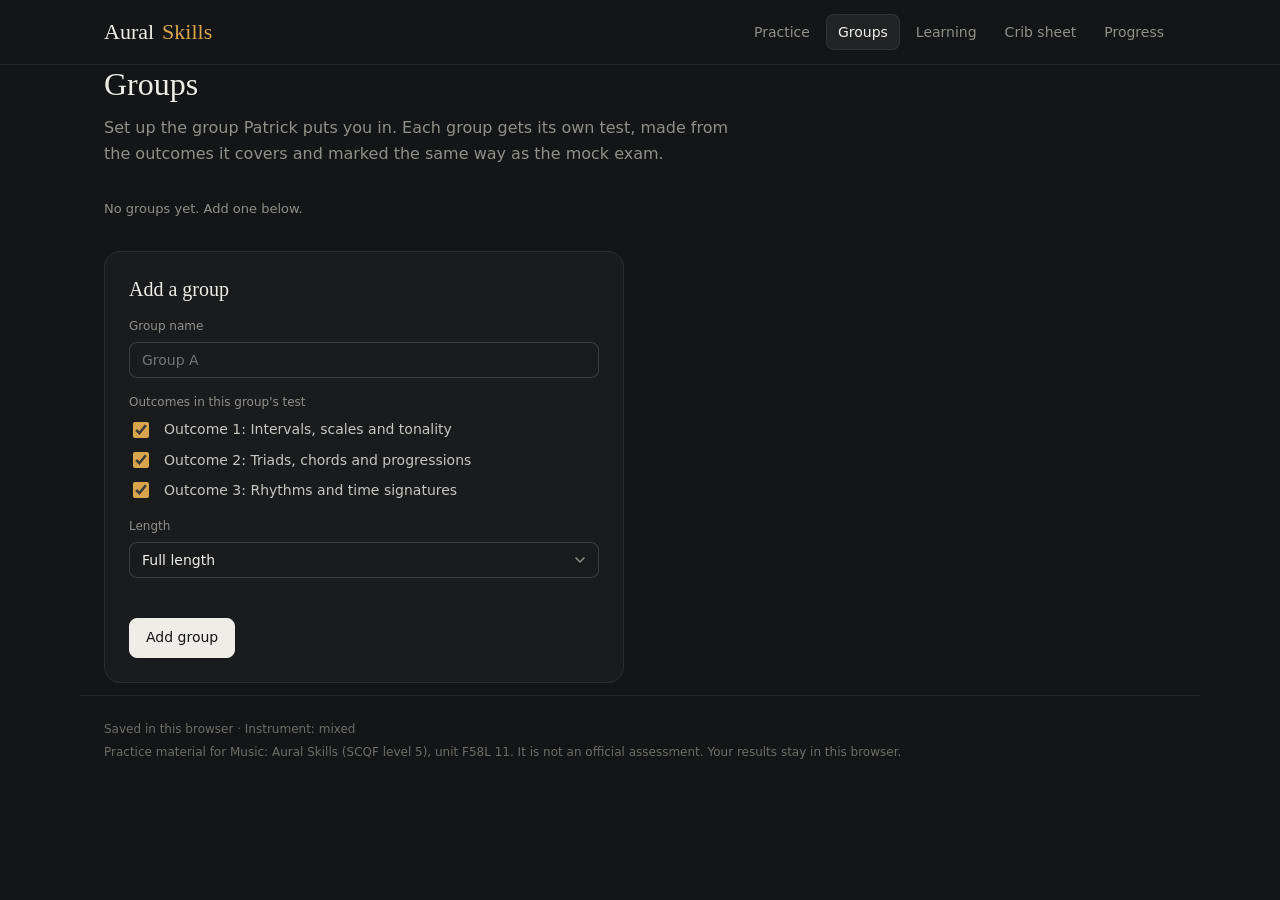
==== groups/index.html @ 0c5f2321 "Add files via upload" ====
<!doctype html>
<html lang="en-GB">
<head>
  <meta charset="utf-8">
  <meta name="viewport" content="width=device-width, initial-scale=1">
  <meta name="color-scheme" content="dark">
  <meta name="theme-color" content="#141516">
  <title>Groups: Aural Skills</title>
  <meta name="description" content="Listening practice and a timed mock exam for Music: Aural Skills (SCQF level 5, unit F58L 11): intervals, scales, tonality, triads, chords, progressions, rhythms and time signatures.">
  <link rel="icon" href="data:image/svg+xml,%3Csvg xmlns='http://www.w3.org/2000/svg' viewBox='0 0 100 100'%3E%3Crect width='100' height='100' rx='20' fill='%23d9a54c'/%3E%3Ctext x='50' y='72' font-size='64' font-family='Georgia,serif' text-anchor='middle' fill='%231a1306'%3EA%3C/text%3E%3C/svg%3E">
  <link rel="stylesheet" href="../style.css">
</head>
<body data-page="groups">
  <header class="top">
    <div class="wrap bar">
      <h1 class="mark">Aural<span>Skills</span></h1>
      <nav aria-label="Main">
        <button class="navbtn" data-nav="home">Practice</button>
        <button class="navbtn" data-nav="groups">Groups</button>
        <button class="navbtn" data-nav="learning">Learning</button>
        <button class="navbtn" data-nav="crib">Crib sheet</button>
        <button class="navbtn" data-nav="progress">Progress</button>
      </nav>
    </div>
  </header>

  <main id="app" class="wrap"></main>

  <noscript><p class="wrap">This trainer needs JavaScript to play and check sounds.</p></noscript>

  <footer class="wrap disclaimer">
    <p id="foot-info">Saved in this browser</p>
    <p>Practice material for Music: Aural Skills (SCQF level 5), unit F58L 11. It is not an official assessment. Your results stay in this browser.</p>
  </footer>

  <script src="../js/theory.js"></script>
  <script src="../js/synth.js"></script>
  <script src="../js/ex_pitch.js"></script>
  <script src="../js/ex_rhythm.js"></script>
  <script src="../js/exercises.js"></script>
  <script src="../js/crib.js"></script>
  <script src="../js/learning.js"></script>
  <script src="../js/progress.js"></script>
  <script src="../js/app.js"></script>
</body>
</html>
---- style.css ----
/* Quiet graphite, one brass accent, serif headings. Spacing on a 4px grid. */
:root {
  --bg: #141516;
  --surface: #1a1b1d;
  --raise: #222325;
  --line: rgba(239, 237, 232, .08);
  --line-hi: rgba(239, 237, 232, .16);
  --fg: #efede8;
  --text: #c8c6c0;
  --muted: #918f89;
  --dim: #6e6d68;
  --accent: #d9a54c;
  --on-accent: #1a1306;
  --good: #7cc596;
  --bad: #e58a80;
  --good-bg: rgba(124, 197, 150, .10);
  --bad-bg: rgba(229, 138, 128, .10);
  --serif: "Iowan Old Style", "Palatino Linotype", Palatino, "Book Antiqua", Georgia, serif;
  --sans: Inter, system-ui, -apple-system, "Segoe UI", Roboto, sans-serif;
  --mono: ui-monospace, "SF Mono", "Cascadia Mono", Menlo, Consolas, monospace;
  --ease: cubic-bezier(.2, 0, 0, 1);
  color-scheme: dark;
}

* { box-sizing: border-box; }
html { background: var(--bg); }
body { margin: 0; background: var(--bg); color: var(--text); font: 15px/1.6 var(--sans); }
.wrap { max-width: 1120px; margin: 0 auto; padding: 0 24px; }
h1, h2, h3, h4, p, dl, dd, ol, ul { margin: 0; padding: 0; }
ul, ol { list-style: none; }
button, select, input { font: inherit; color: inherit; }
:focus-visible { outline: 2px solid var(--accent); outline-offset: 2px; }

/* ---------- top bar ---------- */
.top { border-bottom: 1px solid var(--line); }
.bar { display: flex; align-items: center; justify-content: space-between; height: 64px; }
.mark { font: 500 22px var(--serif); color: var(--fg); letter-spacing: 0; }
.mark span { color: var(--accent); margin-left: 8px; }
nav { display: flex; gap: 4px; }
.navbtn {
  background: none; border: 0; cursor: pointer; border-radius: 8px; height: 36px; padding: 0 12px;
  font-size: 14px; color: var(--muted); transition: color .15s var(--ease), background-color .15s var(--ease);
}
.navbtn:hover { color: var(--fg); background: var(--raise); }
.navbtn.on { color: var(--fg); background: var(--raise); box-shadow: inset 0 0 0 1px var(--line); }

main { padding-top: 40px; padding-bottom: 64px; min-height: 70vh; }

/* ---------- type ---------- */
h2 { font: 500 32px/1.2 var(--serif); color: var(--fg); }
h3 { font: 500 20px/1.3 var(--serif); color: var(--fg); }
h4 { font-size: 15px; font-weight: 500; color: var(--fg); line-height: 1.4; }
.meta, .k { font-size: 12px; line-height: 16px; color: var(--muted); }
.note { font-size: 13px; color: var(--muted); }
.ok { color: var(--good); }
.no { color: var(--bad); }
.lead { max-width: 640px; margin-bottom: 32px; }
.lead p { margin-top: 12px; color: var(--muted); font-size: 16px; }
.section-title { font: 500 20px/1.3 var(--serif); }

/* ---------- controls ---------- */
.btn {
  display: inline-flex; align-items: center; justify-content: center; height: 40px; padding: 0 16px; cursor: pointer;
  background: none; border: 1px solid var(--line-hi); border-radius: 8px; color: var(--fg); font-size: 14px; font-weight: 500;
  transition: background-color .15s var(--ease), border-color .15s var(--ease), transform .15s var(--ease);
}
.btn:hover:not(:disabled) { background: var(--raise); border-color: var(--muted); }
.btn:active:not(:disabled) { transform: scale(.98); }
.btn:disabled { opacity: .4; cursor: not-allowed; }
.btn.primary { background: var(--fg); color: var(--bg); border-color: var(--fg); }
.btn.primary:hover:not(:disabled) { background: #fff; border-color: #fff; }
.btn.small { height: 32px; padding: 0 12px; font-size: 13px; }
.btn.danger { color: var(--bad); border-color: var(--bad); }
.btn.danger:hover:not(:disabled) { background: var(--bad-bg); border-color: var(--bad); }

.field {
  height: 36px; background: var(--surface); border: 1px solid var(--line-hi); border-radius: 8px; color: var(--fg);
  padding: 0 32px 0 12px; font-size: 14px; appearance: none; cursor: pointer;
  background-image: url("data:image/svg+xml,%3Csvg xmlns='http://www.w3.org/2000/svg' width='12' height='8' viewBox='0 0 12 8' fill='none' stroke='%23918f89' stroke-width='1.5'%3E%3Cpath d='M1.5 1.5l4.5 4.5 4.5-4.5'/%3E%3C/svg%3E");
  background-repeat: no-repeat; background-position: right 12px center;
}
.field option { background: var(--bg); }
.lbl { display: flex; align-items: center; gap: 12px; }

.switch { display: inline-flex; align-items: center; gap: 12px; cursor: pointer; background: none; border: 0; padding: 0; height: 40px; font-size: 14px; color: var(--text); }
.switch .box { width: 36px; height: 20px; border-radius: 10px; border: 1px solid var(--line-hi); background: var(--raise); position: relative; flex: none; transition: background-color .15s var(--ease); }
.switch .box::after { content: ""; position: absolute; top: 3px; left: 3px; width: 12px; height: 12px; border-radius: 50%; background: var(--muted); transition: transform .15s var(--ease), background-color .15s var(--ease); }
.switch[aria-checked="true"] .box { background: var(--accent); border-color: var(--accent); }
.switch[aria-checked="true"] .box::after { transform: translateX(16px); background: var(--on-accent); }

/* ---------- panels ---------- */
.panel { background: var(--surface); border: 1px solid var(--line); border-radius: 16px; padding: 24px; }
.row { display: flex; gap: 24px; align-items: center; flex-wrap: wrap; }
.alert { background: var(--bad-bg); border: 1px solid var(--bad); border-radius: 8px; padding: 12px 16px; margin-bottom: 16px; color: var(--fg); }

.split { display: grid; grid-template-columns: minmax(0, 1.7fr) minmax(0, 1fr); gap: 24px; }
.exam > * + * { margin-top: 12px; }
.exam h3 { font-size: 24px; margin-top: 4px; }
.exam > p:not(.meta):not(.note) { color: var(--muted); max-width: 520px; }
.exam .row { margin-top: 24px; }
.marks { display: flex; gap: 32px; margin-top: 24px; padding: 16px 0; border-block: 1px solid var(--line); }
.marks dt { font-size: 12px; color: var(--muted); }
.marks dd { font: 500 28px/1.3 var(--serif); color: var(--fg); font-variant-numeric: tabular-nums; }
.marks dd span { font-size: 16px; color: var(--muted); }
.dates ol { margin-top: 16px; }
.dates li { display: grid; grid-template-columns: 56px 1fr; gap: 16px; padding: 12px 0; border-bottom: 1px solid var(--line); font-size: 14px; }
.dates li:last-child { border-bottom: 0; }
.dates time { font: 500 13px var(--mono); color: var(--accent); font-variant-numeric: tabular-nums; }
.dates .note { margin-top: 16px; }

/* ---------- outcomes and topics ---------- */
.settings { display: flex; align-items: center; justify-content: space-between; gap: 16px; margin: 56px 0 8px; flex-wrap: wrap; }
.outcome { margin-top: 32px; }
.outcome > header { display: flex; justify-content: space-between; align-items: flex-end; gap: 16px; padding-bottom: 12px; border-bottom: 1px solid var(--line-hi); }
.outcome h3 { margin-top: 4px; }
.cut { text-align: right; }
.topic {
  display: grid; grid-template-columns: 48px minmax(0, 1fr) 200px 96px; gap: 24px; align-items: center;
  padding: 16px 0; border-bottom: 1px solid var(--line);
}
.pc { font: 500 13px var(--mono); color: var(--muted); }
.topic-text p { font-size: 13px; color: var(--muted); margin-top: 4px; max-width: 560px; }
.topic-score { display: grid; gap: 8px; font-size: 12px; color: var(--muted); font-variant-numeric: tabular-nums; }
.topic .btn { justify-self: end; }

.bar-meter { position: relative; height: 4px; border-radius: 2px; background: var(--raise); min-width: 80px; }
.bar-meter i { position: absolute; inset: 0 auto 0 0; border-radius: 2px; background: var(--muted); }
.bar-meter.met i { background: var(--accent); }
.bar-meter b { position: absolute; top: -3px; width: 1px; height: 10px; background: var(--dim); }

/* ---------- question screen ---------- */
.quiz { padding: 32px; }
.qtop { display: flex; flex-wrap: wrap; justify-content: space-between; gap: 8px; margin-bottom: 16px; }
.strip { display: flex; gap: 2px; margin-bottom: 24px; }
.strip .blk { flex: 1; height: 4px; border-radius: 2px; background: var(--raise); min-width: 3px; transition: background-color .15s var(--ease); }
.strip .blk.done { background: var(--muted); }
.strip .blk.ok { background: var(--good); }
.strip .blk.no { background: var(--bad); }
.strip .blk.cur { background: var(--accent); }

.hud { display: flex; gap: 40px; margin-bottom: 24px; }
.hud .v { font: 500 20px/1.4 var(--mono); color: var(--fg); font-variant-numeric: tabular-nums; }
.hud .v.ok { color: var(--good); }
.hud .v.low { color: var(--bad); }

.prompt { font-size: 24px; line-height: 1.35; max-width: 720px; margin-bottom: 24px; }

.stage { position: relative; border: 1px solid var(--line); border-radius: 12px; background: var(--bg); margin-bottom: 16px; overflow: hidden; }
.stage canvas { display: block; width: 100%; height: 160px; }
.stage .tl, .stage .tr { position: absolute; top: 12px; font-size: 12px; line-height: 16px; color: var(--muted); pointer-events: none; }
.stage .tl { left: 16px; }
.stage .tr { right: 16px; display: flex; align-items: center; gap: 8px; }
.stage .tr::before { content: ""; width: 6px; height: 6px; border-radius: 50%; background: var(--dim); }
.stage .tr.live { color: var(--accent); }
.stage .tr.live::before { background: var(--accent); }
.playrow { display: flex; align-items: center; gap: 16px; flex-wrap: wrap; margin-bottom: 24px; }

.options { display: grid; grid-template-columns: repeat(auto-fit, minmax(280px, 1fr)); gap: 8px; }
.opt {
  display: flex; align-items: center; gap: 16px; padding: 0 16px; min-height: 56px; text-align: left; cursor: pointer;
  background: var(--bg); border: 1px solid var(--line-hi); border-radius: 12px; color: var(--fg); font-size: 16px;
  transition: background-color .15s var(--ease), border-color .15s var(--ease), opacity .15s var(--ease);
}
.opt .num { width: 20px; flex: none; font: 500 13px var(--mono); color: var(--muted); }
.opt:hover:not(:disabled) { background: var(--raise); border-color: var(--muted); }
.opt:disabled { cursor: default; }
.opt.sel { border-color: var(--accent); background: rgba(217, 165, 76, .08); }
.opt.sel .num { color: var(--accent); }
.opt.right { background: var(--good-bg); border-color: var(--good); }
.opt.right .num { color: var(--good); }
.opt.wrong { background: var(--bad-bg); border-color: var(--bad); }
.opt.wrong .num { color: var(--bad); }
.opt.dimmed { opacity: .45; }

.feedback { margin-top: 24px; border-radius: 12px; padding: 20px 24px; border: 1px solid var(--line-hi); }
.feedback > * + * { margin-top: 8px; }
.feedback.good { border-color: var(--good); background: var(--good-bg); }
.feedback.bad { border-color: var(--bad); background: var(--bad-bg); }
.verdict { font: 500 20px/1.3 var(--serif); }
.feedback.good .verdict { color: var(--good); }
.feedback.bad .verdict { color: var(--bad); }
.feedback .why { max-width: 720px; color: var(--text); }
.actions { display: flex; gap: 12px; flex-wrap: wrap; margin-top: 24px; }
.feedback .actions { margin-top: 16px; }
.keys { margin-top: 32px; font-size: 12px; color: var(--dim); }
kbd { font: 500 11px var(--mono); border: 1px solid var(--line-hi); border-radius: 4px; padding: 2px 6px; color: var(--muted); margin: 0 4px 0 12px; }
.keys kbd:first-child { margin-left: 0; }

/* ---------- results, progress, crib ---------- */
.results h2 { margin: 4px 0 24px; }
.sections { display: grid; gap: 8px; }
.sec { display: flex; justify-content: space-between; align-items: center; gap: 16px; padding: 16px 20px; border: 1px solid var(--line-hi); border-radius: 12px; background: var(--bg); }
.sec.pass { border-left: 3px solid var(--good); }
.sec.fail { border-left: 3px solid var(--bad); }
.sec-score { text-align: right; display: grid; }
.sec-score strong { font: 500 32px/1.2 var(--serif); color: var(--fg); font-variant-numeric: tabular-nums; }
.sec-score strong span { font-size: 16px; color: var(--muted); }
.advice { margin-top: 24px; max-width: 640px; }
.missed { margin-top: 40px; }
.missed .section-title { margin-bottom: 12px; }
details { border: 1px solid var(--line); border-radius: 12px; margin-top: 8px; }
details[open] { border-color: var(--line-hi); }
summary { cursor: pointer; padding: 12px 16px; font-size: 14px; color: var(--fg); display: flex; gap: 16px; align-items: baseline; }
details > :not(summary) { margin: 0 16px 12px; }
details > button { margin-bottom: 16px; }

.progress h2 { margin-bottom: 8px; }
.group { margin-top: 32px; }
table.t { border-collapse: collapse; width: 100%; }
.t th { text-align: left; font-size: 12px; font-weight: 400; color: var(--muted); padding: 8px 16px 8px 0; border-bottom: 1px solid var(--line-hi); }
.t td { padding: 12px 16px 12px 0; border-bottom: 1px solid var(--line); vertical-align: middle; font-size: 14px; }
.t td:first-child { color: var(--fg); }
.t td.bar-cell { width: 40%; }
.t td.num { font: 400 13px var(--mono); text-align: right; white-space: nowrap; padding-right: 0; color: var(--muted); font-variant-numeric: tabular-nums; }
.progress .section-title { margin-top: 48px; }
.hist { margin-top: 12px; }
.hist > div { display: flex; gap: 24px; align-items: baseline; padding: 12px 0; border-bottom: 1px solid var(--line); font-size: 14px; }
.hist time { color: var(--muted); width: 96px; }
.hist strong { font: 500 14px var(--mono); color: var(--fg); width: 56px; font-variant-numeric: tabular-nums; }
.hist .parts { display: flex; gap: 16px; font: 400 13px var(--mono); font-variant-numeric: tabular-nums; }

.crib-grid { display: grid; grid-template-columns: repeat(auto-fill, minmax(340px, 1fr)); gap: 16px; margin-top: 16px; }
.crib-grid .panel { padding: 20px; }
.crib-grid h4 { font: 500 16px var(--serif); margin-bottom: 8px; }
.crib-grid .t td { padding: 8px 16px 8px 0; font-size: 13px; }
.crib-grid .note { margin-top: 12px; }

.disclaimer { color: var(--dim); font-size: 12px; padding-top: 24px; padding-bottom: 32px; border-top: 1px solid var(--line); display: grid; gap: 4px; }

@media (max-width: 800px) {
  .split { grid-template-columns: 1fr; }
  .topic { grid-template-columns: 40px 1fr auto; gap: 8px 16px; }
  .topic-score { grid-column: 2 / 4; grid-row: 2; }
  .topic .btn { grid-row: 1; grid-column: 3; }
  .marks { gap: 24px; }
}
@media (max-width: 560px) {
  .wrap { padding: 0 16px; }
  h2 { font-size: 28px; }
  .quiz { padding: 20px; }
  .prompt { font-size: 20px; }
  .options { grid-template-columns: 1fr; }
  .hud { gap: 24px; flex-wrap: wrap; }
  .t td.bar-cell { display: none; }
  .hist > div { flex-wrap: wrap; gap: 8px 16px; }
  .outcome > header { flex-direction: column; align-items: flex-start; }
  .cut { text-align: left; }
  .crib-grid { grid-template-columns: 1fr; }
  .sec { flex-direction: column; align-items: flex-start; }
  .sec-score { text-align: left; }
}

@media (prefers-reduced-motion: no-preference) {
  .feedback { animation: rise .2s var(--ease); }
  @keyframes rise { from { transform: translateY(4px); opacity: 0; } to { transform: none; opacity: 1; } }
}

/* ---------- groups ---------- */
.group-list { display: grid; gap: 16px; margin-bottom: 32px; }
.group-card { display: flex; justify-content: space-between; align-items: center; gap: 24px; flex-wrap: wrap; }
.group-card .note { margin-top: 8px; }
.group-form { display: grid; gap: 16px; max-width: 520px; }
.group-form label.meta { display: grid; gap: 8px; }
.group-form fieldset { border: 0; padding: 0; margin: 0; display: grid; gap: 8px; }
.group-form legend { padding: 0; margin-bottom: 8px; }
.field.text { width: 100%; padding-right: 12px; cursor: text; background-image: none; }
.check { display: flex; align-items: center; gap: 12px; font-size: 14px; color: var(--text); }
.check input { accent-color: var(--accent); width: 16px; height: 16px; }

/* ---------- learning ---------- */
.learn-card p { margin-top: 8px; font-size: 14px; }
.learn-list { margin: 10px 0 0 18px; padding: 0; font-size: 13px; color: var(--text); display: grid; gap: 4px; }
.hear { display: flex; flex-wrap: wrap; gap: 8px; margin-top: 14px; }
.btn.small { padding: 6px 12px; font-size: 13px; }
.learn-card .tip { color: var(--accent); font-size: 13px; }
.recall { margin-top: 16px; }
.recall details { margin-top: 4px; }
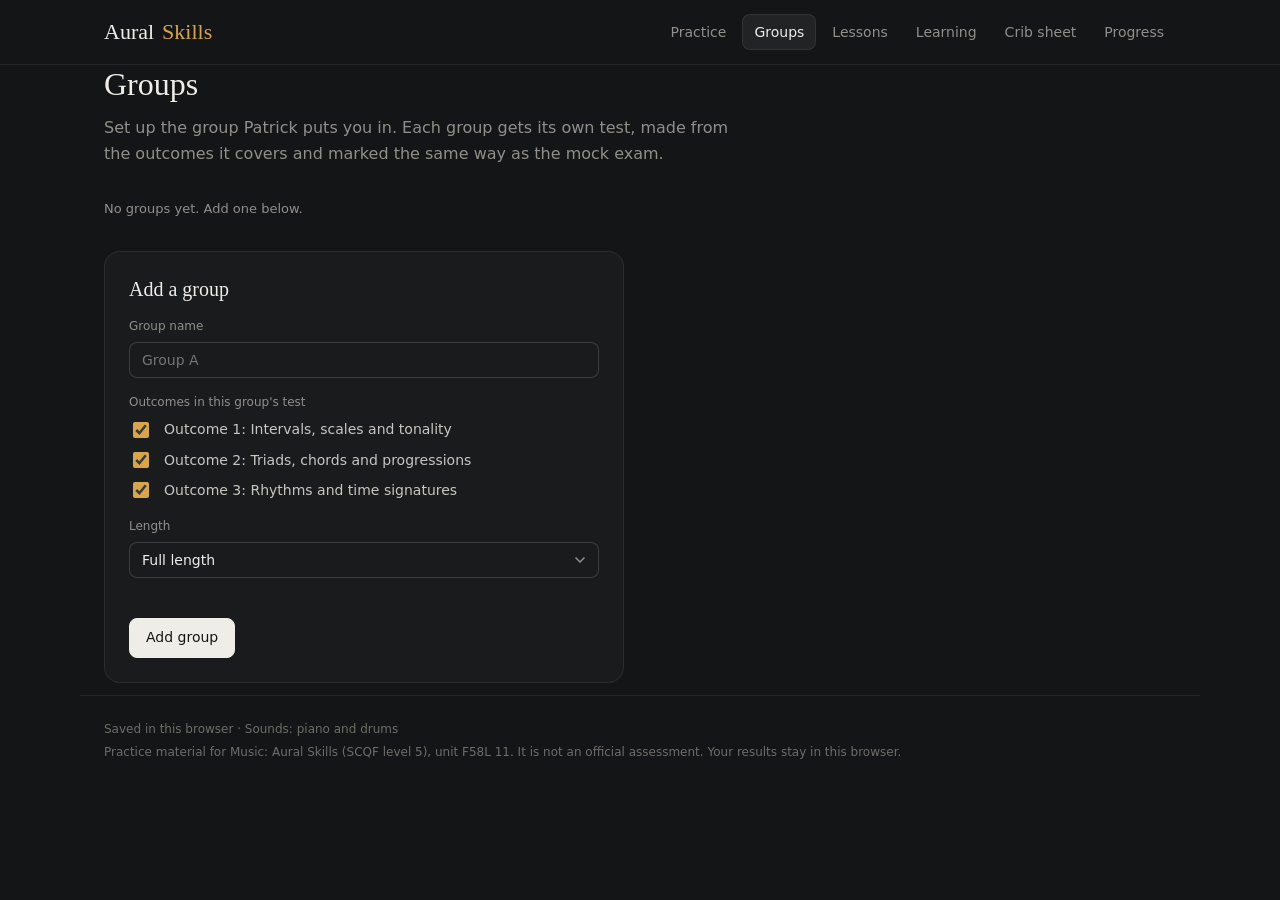
==== commit f61d0e7c: "Add files via upload" ====
--- a/groups/index.html
+++ b/groups/index.html
@@ -17,6 +17,7 @@
       <nav aria-label="Main">
         <button class="navbtn" data-nav="home">Practice</button>
         <button class="navbtn" data-nav="groups">Groups</button>
+        <button class="navbtn" data-nav="lessons">Lessons</button>
         <button class="navbtn" data-nav="learning">Learning</button>
         <button class="navbtn" data-nav="crib">Crib sheet</button>
         <button class="navbtn" data-nav="progress">Progress</button>
@@ -33,14 +34,15 @@
     <p>Practice material for Music: Aural Skills (SCQF level 5), unit F58L 11. It is not an official assessment. Your results stay in this browser.</p>
   </footer>
 
-  <script src="../js/theory.js"></script>
-  <script src="../js/synth.js"></script>
-  <script src="../js/ex_pitch.js"></script>
-  <script src="../js/ex_rhythm.js"></script>
-  <script src="../js/exercises.js"></script>
-  <script src="../js/crib.js"></script>
-  <script src="../js/learning.js"></script>
-  <script src="../js/progress.js"></script>
-  <script src="../js/app.js"></script>
+  <script src="../js/theory.js?v=4"></script>
+  <script src="../js/synth.js?v=4"></script>
+  <script src="../js/ex_pitch.js?v=4"></script>
+  <script src="../js/ex_rhythm.js?v=4"></script>
+  <script src="../js/exercises.js?v=4"></script>
+  <script src="../js/crib.js?v=4"></script>
+  <script src="../js/learning.js?v=4"></script>
+  <script src="../js/lessons.js?v=4"></script>
+  <script src="../js/progress.js?v=4"></script>
+  <script src="../js/app.js?v=4"></script>
 </body>
 </html>
--- a/style.css
+++ b/style.css
@@ -275,3 +275,54 @@
 .learn-card .tip { color: var(--accent); font-size: 13px; }
 .recall { margin-top: 16px; }
 .recall details { margin-top: 4px; }
+
+/* ---------- lessons ---------- */
+.lessons .lead h2 { margin-top: 4px; }
+.lstep { margin-top: 28px; max-width: 720px; }
+.lstep h4 { font: 500 20px/1.3 var(--serif); margin-bottom: 8px; }
+.lstep p { margin-top: 8px; font-size: 15px; }
+.lstep .learn-list { font-size: 14px; margin-top: 12px; }
+.lstep .hear { margin-top: 14px; }
+.ltip { margin-top: 20px; max-width: 720px; padding: 14px 18px; border-left: 3px solid var(--accent); background: rgba(217, 165, 76, .07); border-radius: 0 10px 10px 0; font-size: 14px; }
+.ltip strong { color: var(--accent); }
+.lprog { display: flex; align-items: center; gap: 16px; max-width: 720px; margin-bottom: 8px; }
+.lprog .bar-meter { flex: 1; }
+.lvalues { display: grid; grid-template-columns: repeat(auto-fill, minmax(190px, 1fr)); gap: 12px; margin-top: 24px; }
+.lvalue { padding: 18px; display: grid; gap: 6px; justify-items: start; }
+.lvalue .nsvg { color: var(--fg); height: 68px; }
+.lvalue .lbeats { font: 500 18px var(--serif); color: var(--accent); }
+.lvalue .lbar { width: 100%; margin: 6px 0 8px; }
+.lbar { display: flex; width: 100%; max-width: 640px; height: 30px; border: 1px solid var(--line-hi); border-radius: 6px; overflow: hidden; background: var(--bg); }
+.lseg { display: flex; align-items: center; justify-content: center; font-size: 12px; color: var(--on-accent); background: var(--accent); border-right: 2px solid var(--bg); white-space: nowrap; overflow: hidden; }
+.lseg:last-child { border-right: 0; }
+.lseg.rest { background: var(--raise); color: var(--muted); }
+.lrow { margin-top: 18px; }
+.lrow .lbar { margin: 6px 0 10px; }
+.ltree { display: grid; gap: 6px; max-width: 640px; }
+.ltree-row { display: grid; grid-template-columns: 120px 1fr; gap: 12px; align-items: center; font-size: 13px; }
+.ltree-name { color: var(--muted); }
+.ltree-segs { display: flex; height: 26px; gap: 2px; }
+.ltree-seg { flex: 1; background: var(--accent); border-radius: 3px; opacity: .85; }
+.kb { width: 100%; max-width: 640px; height: auto; margin-top: 14px; display: block; }
+.kb .wk { fill: #e9e6df; stroke: #141516; stroke-width: 1; cursor: pointer; }
+.kb .wk:hover { fill: #fff; }
+.kb .bk { fill: #1d1d1f; stroke: #000; cursor: pointer; }
+.kb .bk:hover { fill: #3a3a3d; }
+.kb .hi { fill: var(--accent); }
+.kb .wk.hi:hover { fill: #e8b865; }
+.kb .kl { font: 500 12px var(--sans); fill: #555; pointer-events: none; }
+.lcheck { margin-top: 24px; max-width: 720px; padding: 20px; }
+.lcheck h4 { margin: 6px 0 14px; font-size: 17px; }
+.lcheck .opts { display: grid; gap: 8px; margin-top: 14px; }
+.lcheck .opt { min-height: 48px; font-size: 15px; }
+.lwhy { margin-top: 14px; font-size: 14px; }
+.lremember, .lresult { margin-top: 32px; max-width: 720px; }
+.lresult h3 { margin: 4px 0 10px; font-size: 28px; }
+.lhow { margin: 12px 0 0 18px; display: grid; gap: 8px; font-size: 14px; }
+.lcard { display: grid; gap: 8px; align-content: space-between; }
+.lcard .note { margin-top: 0; }
+.lfoot { display: flex; align-items: center; justify-content: space-between; gap: 12px; margin-top: 8px; }
+.chip { font-size: 12px; color: var(--muted); }
+.chip.ok { color: var(--good); }
+.chip.no { color: var(--bad); }
+.chip.due { color: var(--accent); }
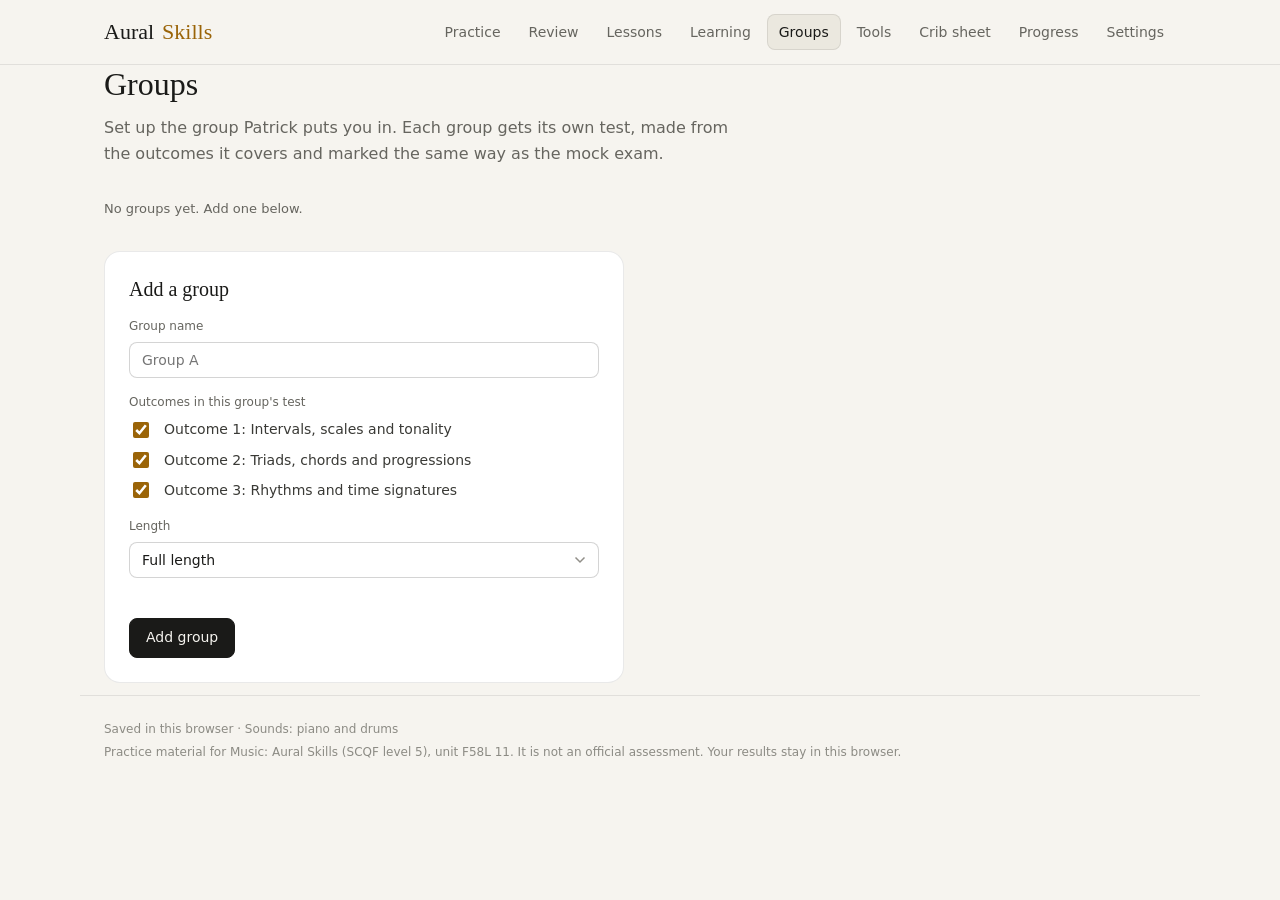
==== commit 0d01d7f9: "Add files via upload" ====
--- a/groups/index.html
+++ b/groups/index.html
@@ -3,11 +3,14 @@
 <head>
   <meta charset="utf-8">
   <meta name="viewport" content="width=device-width, initial-scale=1">
-  <meta name="color-scheme" content="dark">
+  <meta name="color-scheme" content="dark light">
   <meta name="theme-color" content="#141516">
   <title>Groups: Aural Skills</title>
   <meta name="description" content="Listening practice and a timed mock exam for Music: Aural Skills (SCQF level 5, unit F58L 11): intervals, scales, tonality, triads, chords, progressions, rhythms and time signatures.">
   <link rel="icon" href="data:image/svg+xml,%3Csvg xmlns='http://www.w3.org/2000/svg' viewBox='0 0 100 100'%3E%3Crect width='100' height='100' rx='20' fill='%23d9a54c'/%3E%3Ctext x='50' y='72' font-size='64' font-family='Georgia,serif' text-anchor='middle' fill='%231a1306'%3EA%3C/text%3E%3C/svg%3E">
+  <link rel="manifest" href="../manifest.webmanifest">
+  <link rel="apple-touch-icon" href="../icon.svg">
+  <script>try{var t=JSON.parse(localStorage.getItem("aural-trainer-progress-v2")).settings.theme;document.documentElement.dataset.theme=t==="light"||t==="dark"?t:"auto"}catch(e){document.documentElement.dataset.theme="auto"}</script>
   <link rel="stylesheet" href="../style.css">
 </head>
 <body data-page="groups">
@@ -34,15 +37,17 @@
     <p>Practice material for Music: Aural Skills (SCQF level 5), unit F58L 11. It is not an official assessment. Your results stay in this browser.</p>
   </footer>
 
-  <script src="../js/theory.js?v=4"></script>
-  <script src="../js/synth.js?v=4"></script>
-  <script src="../js/ex_pitch.js?v=4"></script>
-  <script src="../js/ex_rhythm.js?v=4"></script>
-  <script src="../js/exercises.js?v=4"></script>
-  <script src="../js/crib.js?v=4"></script>
-  <script src="../js/learning.js?v=4"></script>
-  <script src="../js/lessons.js?v=4"></script>
-  <script src="../js/progress.js?v=4"></script>
-  <script src="../js/app.js?v=4"></script>
+  <script src="../js/theory.js?v=5"></script>
+  <script src="../js/synth.js?v=5"></script>
+  <script src="../js/ex_pitch.js?v=5"></script>
+  <script src="../js/ex_rhythm.js?v=5"></script>
+  <script src="../js/ex_extra.js?v=5"></script>
+  <script src="../js/exercises.js?v=5"></script>
+  <script src="../js/crib.js?v=5"></script>
+  <script src="../js/learning.js?v=5"></script>
+  <script src="../js/lessons.js?v=5"></script>
+  <script src="../js/progress.js?v=5"></script>
+  <script src="../js/plus.js?v=5"></script>
+  <script src="../js/app.js?v=5"></script>
 </body>
 </html>
--- a/style.css
+++ b/style.css
@@ -326,3 +326,94 @@
 .chip.ok { color: var(--good); }
 .chip.no { color: var(--bad); }
 .chip.due { color: var(--accent); }
+
+/* ======================= v2 additions ======================= */
+
+/* ---------- light theme ---------- */
+:root[data-theme="light"] {
+  --bg: #f6f4ef; --surface: #ffffff; --raise: #ebe8df; --line: rgba(20, 20, 20, .09); --line-hi: rgba(20, 20, 20, .18);
+  --fg: #1a1a18; --text: #3a3a36; --muted: #66655f; --dim: #8c8b84; --accent: #9a6408; --on-accent: #ffffff;
+  --good: #1d7a45; --bad: #b3372b; --good-bg: rgba(29, 122, 69, .09); --bad-bg: rgba(179, 55, 43, .08);
+  color-scheme: light;
+}
+@media (prefers-color-scheme: light) {
+  :root[data-theme="auto"] {
+    --bg: #f6f4ef; --surface: #ffffff; --raise: #ebe8df; --line: rgba(20, 20, 20, .09); --line-hi: rgba(20, 20, 20, .18);
+    --fg: #1a1a18; --text: #3a3a36; --muted: #66655f; --dim: #8c8b84; --accent: #9a6408; --on-accent: #ffffff;
+    --good: #1d7a45; --bad: #b3372b; --good-bg: rgba(29, 122, 69, .09); --bad-bg: rgba(179, 55, 43, .08);
+    color-scheme: light;
+  }
+}
+.btn.primary:hover:not(:disabled) { background: var(--text); border-color: var(--text); }
+:root[data-motion="off"] *, :root[data-motion="off"] *::before, :root[data-motion="off"] *::after { animation: none !important; transition: none !important; }
+
+/* ---------- header on small screens ---------- */
+@media (max-width: 900px) {
+  .bar { flex-direction: column; align-items: flex-start; height: auto; padding-top: 12px; padding-bottom: 8px; gap: 4px; }
+  nav { max-width: 100%; overflow-x: auto; scrollbar-width: none; padding-bottom: 4px; }
+  nav::-webkit-scrollbar { display: none; }
+  .navbtn { white-space: nowrap; flex: none; }
+}
+
+/* ---------- dashboard ---------- */
+.dash { margin-bottom: 32px; }
+.dgrid { display: grid; grid-template-columns: repeat(auto-fit, minmax(190px, 1fr)); gap: 12px; }
+.dstat { background: var(--surface); border: 1px solid var(--line); border-radius: 14px; padding: 16px 18px; display: grid; gap: 4px; align-content: start; }
+.dstat .dv { font: 500 26px/1.25 var(--serif); color: var(--fg); font-variant-numeric: tabular-nums; }
+.dstat .bar-meter { margin-top: 8px; }
+.dcta { display: flex; gap: 12px; flex-wrap: wrap; margin-top: 16px; }
+.dwhy { margin-top: 12px; max-width: 720px; }
+
+/* ---------- builder, chips ---------- */
+.builder h3 { margin: 4px 0 16px; }
+.chips { display: flex; flex-wrap: wrap; gap: 8px; }
+.tchip { background: none; border: 1px solid var(--line-hi); border-radius: 999px; padding: 6px 14px; font-size: 13px; color: var(--muted); cursor: pointer; transition: all .15s var(--ease); }
+.tchip:hover { color: var(--fg); border-color: var(--muted); }
+.tchip.on { color: var(--on-accent); background: var(--accent); border-color: var(--accent); }
+.tchip.static { cursor: default; }
+.tchip.static:hover { color: var(--muted); border-color: var(--line-hi); }
+input[type="range"] { accent-color: var(--accent); width: 200px; }
+
+/* ---------- review, drill summary ---------- */
+.review summary { justify-content: space-between; }
+.review summary span:nth-child(2) { flex: 1; }
+.results .marks { margin-top: 0; margin-bottom: 8px; }
+
+/* ---------- charts ---------- */
+.insights > .section-title { margin: 40px 0 12px; font-size: 18px; }
+.insights .dgrid { margin-bottom: 8px; }
+.chart svg { display: block; max-width: 720px; }
+.chart .ax { font: 400 11px var(--sans); fill: var(--muted); }
+.chart .hm0 { fill: var(--raise); }
+.chart .hm1 { fill: var(--accent); opacity: .35; }
+.chart .hm2 { fill: var(--accent); opacity: .65; }
+.chart .hm3 { fill: var(--accent); }
+.focus li { display: flex; justify-content: space-between; align-items: center; gap: 16px; padding: 10px 0; border-bottom: 1px solid var(--line); font-size: 14px; color: var(--fg); }
+.ach { display: grid; grid-template-columns: repeat(auto-fill, minmax(200px, 1fr)); gap: 10px; margin-top: 12px; }
+.achcard { border: 1px dashed var(--line-hi); border-radius: 12px; padding: 12px 14px; display: grid; gap: 4px; font-size: 13px; color: var(--muted); opacity: .6; }
+.achcard strong { color: var(--fg); font-weight: 500; font-size: 14px; }
+.achcard.got { opacity: 1; border-style: solid; border-color: var(--accent); background: rgba(217, 165, 76, .07); }
+.achcard time { font-size: 11px; color: var(--accent); }
+
+/* ---------- tools: piano + metronome ---------- */
+.piano { position: relative; height: 180px; max-width: 760px; user-select: none; touch-action: none; }
+.pk { position: absolute; top: 0; border: 1px solid #000; padding: 0; cursor: pointer; font: 500 11px var(--sans); }
+.pk.white { height: 100%; background: #ece9e2; color: #555; border-radius: 0 0 6px 6px; display: flex; align-items: flex-end; justify-content: center; padding-bottom: 8px; }
+.pk.black { height: 62%; background: #1b1b1d; z-index: 2; border-radius: 0 0 4px 4px; }
+.pk.white.down { background: var(--accent); color: var(--on-accent); }
+.pk.black.down { background: var(--accent); }
+.beats { display: flex; gap: 12px; margin-top: 24px; }
+.beats i { width: 20px; height: 20px; border-radius: 50%; background: var(--raise); border: 1px solid var(--line-hi); transition: background-color .06s; }
+.beats i.on { background: var(--accent); border-color: var(--accent); }
+
+/* ---------- settings ---------- */
+.srow { display: flex; justify-content: space-between; align-items: center; gap: 24px; padding: 16px 0; border-bottom: 1px solid var(--line); }
+.srow:last-child { border-bottom: 0; }
+.settings-page h3 { margin-bottom: 4px; }
+.settings-page .panel { max-width: 720px; }
+
+/* ---------- toasts ---------- */
+#toasts { position: fixed; right: 16px; bottom: 16px; display: grid; gap: 8px; z-index: 50; max-width: min(340px, calc(100vw - 32px)); }
+.toast { background: var(--fg); color: var(--bg); border-radius: 12px; padding: 12px 16px; display: grid; gap: 2px; font-size: 13px; box-shadow: 0 8px 24px rgba(0, 0, 0, .35); animation: rise .25s var(--ease); transition: opacity .4s; }
+.toast strong { font-weight: 600; }
+.toast.out { opacity: 0; }
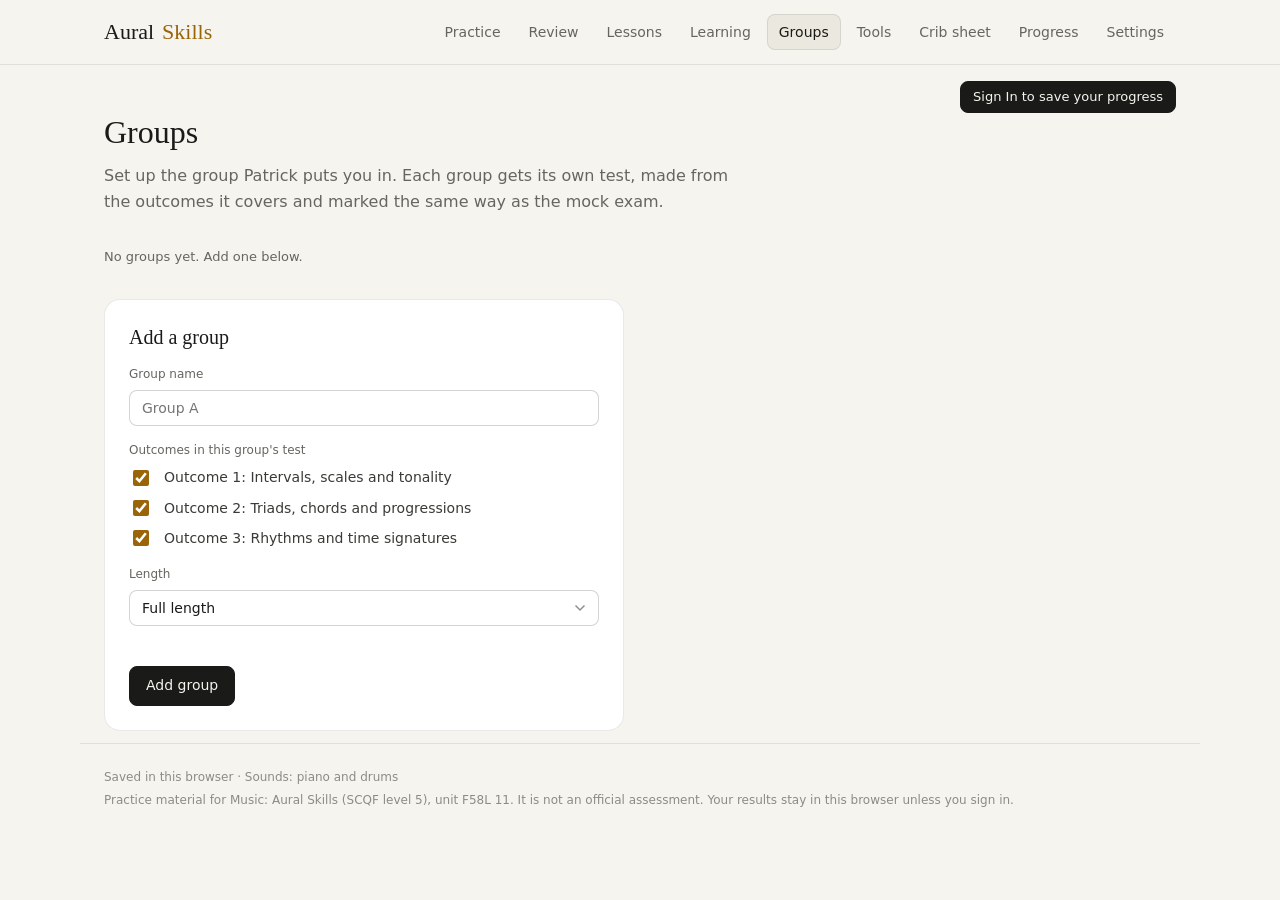
==== commit aac16a4d: "Add files via upload" ====
--- a/groups/index.html
+++ b/groups/index.html
@@ -11,7 +11,7 @@
   <link rel="manifest" href="../manifest.webmanifest">
   <link rel="apple-touch-icon" href="../icon.svg">
   <script>try{var t=JSON.parse(localStorage.getItem("aural-trainer-progress-v2")).settings.theme;document.documentElement.dataset.theme=t==="light"||t==="dark"?t:"auto"}catch(e){document.documentElement.dataset.theme="auto"}</script>
-  <link rel="stylesheet" href="../style.css">
+  <link rel="stylesheet" href="../style.css?v=9">
 </head>
 <body data-page="groups">
   <header class="top">
@@ -34,20 +34,22 @@
 
   <footer class="wrap disclaimer">
     <p id="foot-info">Saved in this browser</p>
-    <p>Practice material for Music: Aural Skills (SCQF level 5), unit F58L 11. It is not an official assessment. Your results stay in this browser.</p>
+    <p>Practice material for Music: Aural Skills (SCQF level 5), unit F58L 11. It is not an official assessment. Your results stay in this browser unless you sign in.</p>
   </footer>
 
-  <script src="../js/theory.js?v=5"></script>
-  <script src="../js/synth.js?v=5"></script>
-  <script src="../js/ex_pitch.js?v=5"></script>
-  <script src="../js/ex_rhythm.js?v=5"></script>
-  <script src="../js/ex_extra.js?v=5"></script>
-  <script src="../js/exercises.js?v=5"></script>
-  <script src="../js/crib.js?v=5"></script>
-  <script src="../js/learning.js?v=5"></script>
-  <script src="../js/lessons.js?v=5"></script>
-  <script src="../js/progress.js?v=5"></script>
-  <script src="../js/plus.js?v=5"></script>
-  <script src="../js/app.js?v=5"></script>
+  <script src="../js/theory.js?v=9"></script>
+  <script src="../js/synth.js?v=9"></script>
+  <script src="../js/ex_pitch.js?v=9"></script>
+  <script src="../js/ex_rhythm.js?v=9"></script>
+  <script src="../js/notation.js?v=9"></script>
+  <script src="../js/ex_extra.js?v=9"></script>
+  <script src="../js/exercises.js?v=9"></script>
+  <script src="../js/crib.js?v=9"></script>
+  <script src="../js/learning.js?v=9"></script>
+  <script src="../js/lessons.js?v=9"></script>
+  <script src="../js/progress.js?v=9"></script>
+  <script src="../js/plus.js?v=9"></script>
+  <script src="../js/account.js?v=9"></script>
+  <script src="../js/app.js?v=9"></script>
 </body>
 </html>
--- a/style.css
+++ b/style.css
@@ -171,6 +171,12 @@
 .opt.wrong { background: var(--bad-bg); border-color: var(--bad); }
 .opt.wrong .num { color: var(--bad); }
 .opt.dimmed { opacity: .45; }
+.options.pics .opt { padding: 12px 16px; }
+.opt .pic { display: grid; gap: 4px; flex: 1; min-width: 0; }
+.opt .pic .txt { font-size: 13px; color: var(--muted); }
+.rhythm-pic { display: block; width: 100%; max-width: 300px; height: auto; color: var(--fg); }
+.pic-review { color: var(--fg); margin: 8px 0; max-width: 300px; }
+.btn.skip { margin-left: auto; }
 
 .feedback { margin-top: 24px; border-radius: 12px; padding: 20px 24px; border: 1px solid var(--line-hi); }
 .feedback > * + * { margin-top: 8px; }
@@ -417,3 +423,30 @@
 .toast { background: var(--fg); color: var(--bg); border-radius: 12px; padding: 12px 16px; display: grid; gap: 2px; font-size: 13px; box-shadow: 0 8px 24px rgba(0, 0, 0, .35); animation: rise .25s var(--ease); transition: opacity .4s; }
 .toast strong { font-weight: 600; }
 .toast.out { opacity: 0; }
+
+/* ---------- accounts ---------- */
+.account-bar { display: flex; align-items: center; justify-content: flex-end; gap: 12px; flex-wrap: wrap; padding-top: 16px; }
+.account-bar[hidden] { display: none; }
+.account { max-width: 520px; display: grid; gap: 16px; }
+.account .lead, .account .alert { margin-bottom: 0; }
+.account-form { display: grid; gap: 16px; }
+.account-form label { display: grid; gap: 4px; }
+.account .actions { margin-top: 0; }
+.account .panel .actions { margin-top: 12px; }
+.account-form .actions { margin-top: 0 !important; }
+.account .offer { border-color: var(--accent); }
+.account .offer p { margin-top: 8px; }
+.account .alert .btn { margin-top: 8px; height: auto; min-height: 32px; }
+.account .unsaved { margin-top: 16px; }
+
+/* ---------- written music, sound hooks, locked menu ---------- */
+.txt.music { display: block; min-width: 0; flex: 1; color: var(--fg); }
+.notation { display: block; max-width: 100%; height: auto; }
+.notation .timesig { font: 700 19px var(--serif); fill: currentColor; }
+.missed .answer { margin: 8px 16px; max-width: 420px; }
+.missed .stage { margin: 12px 16px; }
+.learn-card .hook { font: 500 16px/1.4 var(--serif); color: var(--accent); }
+.learn-card .own { display: grid; gap: 4px; margin-top: 14px; }
+.navbtn:disabled { opacity: .35; cursor: not-allowed; }
+.navbtn:disabled:hover { background: none; color: var(--muted); }
+.quiz .actions + .note { margin-top: 12px; }
